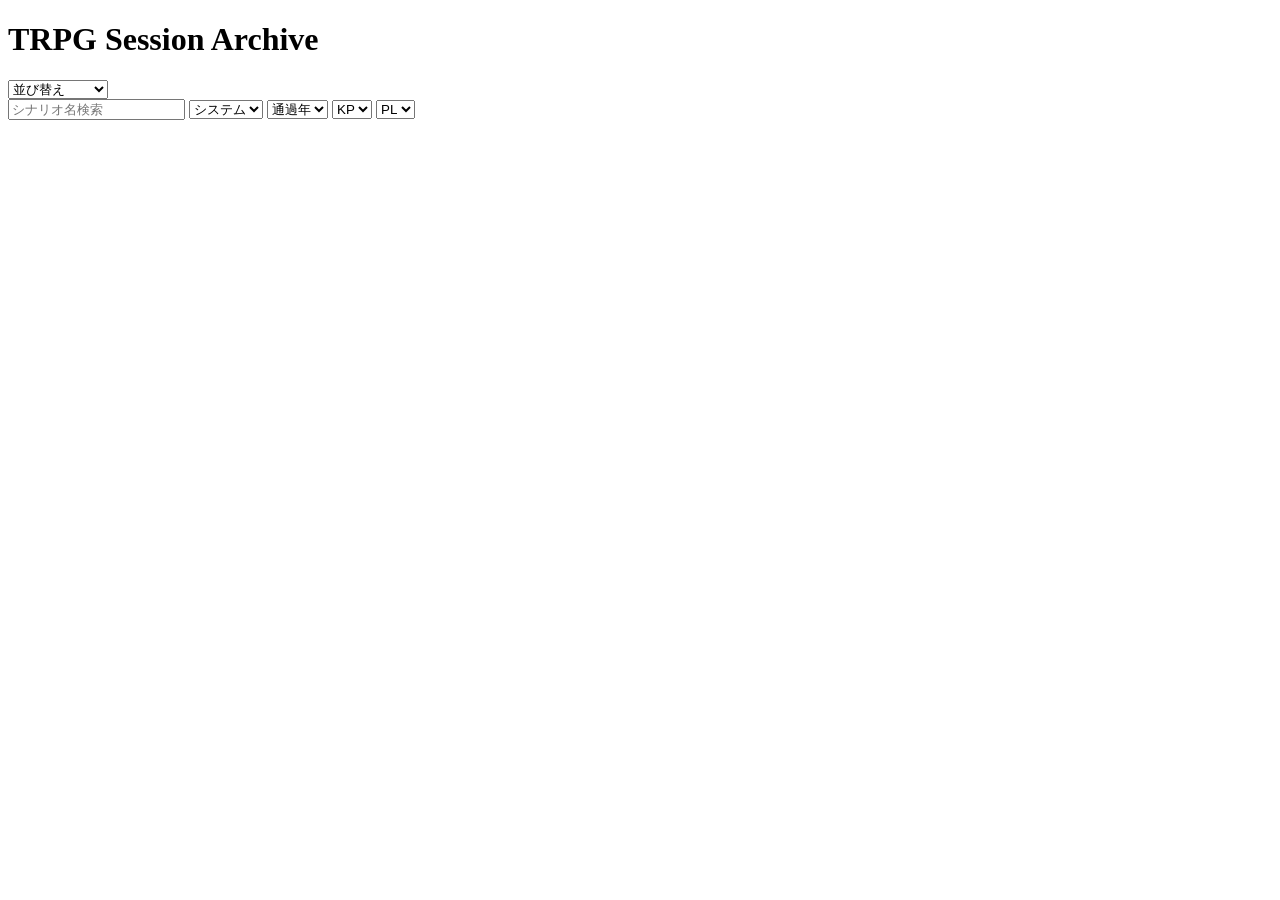
==== index.html @ f27bcd72 "Add files via upload" ====
<!DOCTYPE html>
<html lang="ja">

<head>

  <!-- 文字コード -->
  <meta charset="UTF-8">

  <!-- スマホ対応 -->
  <meta name="viewport" content="width=device-width, initial-scale=1.0">

  <!-- タブタイトル -->
  <title>TRPG Session Archive</title>

  <!-- CSS読み込み -->
  <link rel="stylesheet" href="style.css">

</head>

<body>

  <!-- サイトタイトル -->
  <h1>TRPG Session Archive</h1>

  <div class="top-bar">
    <select id="sortFilter">

      <option value="default">
        並び替え
      </option>

      <option value="title">
        シナリオ名順
      </option>

      <option value="year">
        通過年順
      </option>

      <option value="system">
        システム順
      </option>

      <option value="duration">
        総時間順
      </option>

    </select>

  </div>

  <!-- 検索・フィルタ -->
  <div class="controls">

    <!-- シナリオ名検索 -->
    <input
      type="text"
      id="searchInput"
      placeholder="シナリオ名検索">

    <!-- システム検索 -->
    <select id="systemFilter">
      <option value="">システム</option>
    </select>

    <!-- 通過年検索 -->
    <select id="yearFilter">
      <option value="">通過年</option>
    </select>

    <!-- KP検索 -->
    <select id="kpFilter">
      <option value="">KP</option>
    </select>

    <!-- PL検索 -->
    <select id="playerFilter">
      <option value="">PL</option>
    </select>

  </div>

  <!-- カード一覧表示場所 -->
  <div
    class="card-container"
    id="cardContainer">
  </div>

  <!-- JS読み込み -->
  <script src="script.js"></script>

</body>

</html>
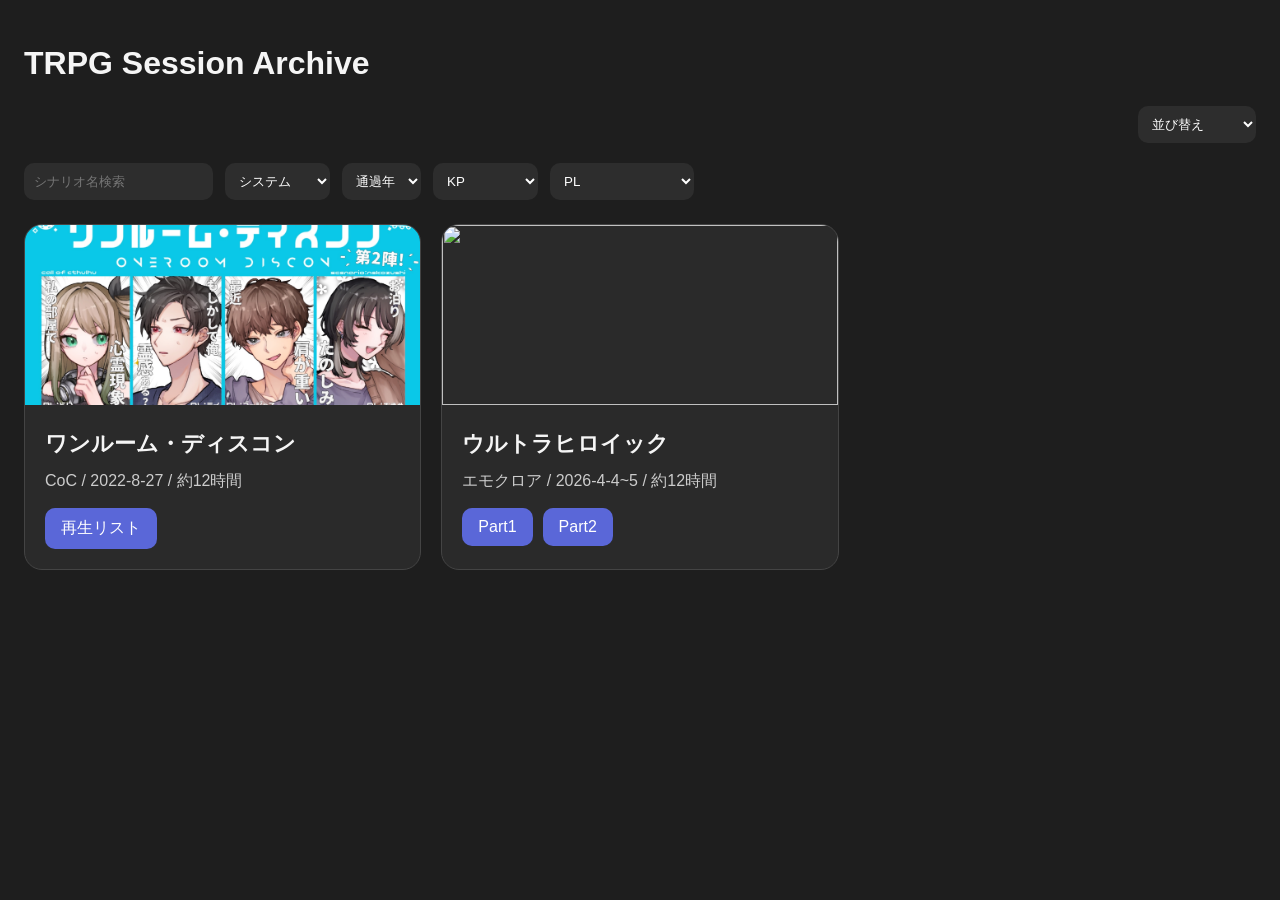
==== commit 21dcce71: "update" ====
--- a/index.html
+++ b/index.html
@@ -2,91 +2,51 @@
 <html lang="ja">
 
 <head>
-
-  <!-- 文字コード -->
   <meta charset="UTF-8">
-
-  <!-- スマホ対応 -->
   <meta name="viewport" content="width=device-width, initial-scale=1.0">
-
-  <!-- タブタイトル -->
   <title>TRPG Session Archive</title>
 
-  <!-- CSS読み込み -->
   <link rel="stylesheet" href="style.css">
-
 </head>
 
 <body>
 
-  <!-- サイトタイトル -->
   <h1>TRPG Session Archive</h1>
 
   <div class="top-bar">
     <select id="sortFilter">
-
-      <option value="default">
-        並び替え
-      </option>
-
-      <option value="title">
-        シナリオ名順
-      </option>
-
-      <option value="year">
-        通過年順
-      </option>
-
-      <option value="system">
-        システム順
-      </option>
-
-      <option value="duration">
-        総時間順
-      </option>
-
+      <option value="default">並び替え</option>
+      <option value="title">シナリオ名順</option>
+      <option value="year">通過年順</option>
+      <option value="system">システム順</option>
+      <option value="duration">総時間順</option>
     </select>
-
   </div>
 
-  <!-- 検索・フィルタ -->
   <div class="controls">
 
-    <!-- シナリオ名検索 -->
-    <input
-      type="text"
-      id="searchInput"
-      placeholder="シナリオ名検索">
+    <input type="text" id="searchInput" placeholder="シナリオ名検索">
 
-    <!-- システム検索 -->
     <select id="systemFilter">
       <option value="">システム</option>
     </select>
 
-    <!-- 通過年検索 -->
     <select id="yearFilter">
       <option value="">通過年</option>
     </select>
 
-    <!-- KP検索 -->
     <select id="kpFilter">
       <option value="">KP</option>
     </select>
 
-    <!-- PL検索 -->
     <select id="playerFilter">
       <option value="">PL</option>
     </select>
 
   </div>
 
-  <!-- カード一覧表示場所 -->
-  <div
-    class="card-container"
-    id="cardContainer">
-  </div>
+  <div class="card-container" id="cardContainer"></div>
 
-  <!-- JS読み込み -->
   <script src="script.js"></script>
 
 </body>
--- a/style.css
+++ b/style.css
@@ -0,0 +1,119 @@
+* {
+  box-sizing: border-box;
+}
+
+body {
+  margin: 0;
+  padding: 24px;
+  background: #1e1e1e;
+  color: #f5f5f5;
+  font-family: sans-serif;
+}
+
+h1 {
+  margin-bottom: 24px;
+}
+
+.top-bar {
+  display: flex;
+  justify-content: flex-end;
+  margin-bottom: 20px;
+}
+
+.controls {
+  display: flex;
+  flex-wrap: wrap;
+  gap: 12px;
+  margin-bottom: 24px;
+}
+
+input,
+select {
+  padding: 10px;
+  border-radius: 10px;
+  border: none;
+  background: #2d2d2d;
+  color: white;
+}
+
+.card-container {
+  display: grid;
+  grid-template-columns: repeat(auto-fill, minmax(320px, 1fr));
+  gap: 20px;
+}
+
+.card {
+  background: #2a2a2a;
+  border-radius: 18px;
+  border: 1px solid #444;
+  overflow: hidden;
+  transition: 0.2s;
+}
+
+.card:hover {
+  transform: translateY(-4px);
+}
+
+.thumbnail {
+  width: 100%;
+  height: 180px;
+  object-fit: cover;
+}
+
+.content {
+  padding: 20px;
+}
+
+.title {
+  font-size: 22px;
+  font-weight: bold;
+  margin-bottom: 12px;
+}
+
+.meta {
+  color: #ccc;
+  margin-bottom: 16px;
+}
+
+.playlist-button {
+  display: inline-block;
+  background: #5a67d8;
+  color: white;
+  padding: 10px 16px;
+  border-radius: 10px;
+  text-decoration: none;
+}
+
+.playlist-button:hover {
+  background: #7480e8;
+}
+
+.part-buttons {
+  display: flex;
+  gap: 10px;
+  flex-wrap: wrap;
+}
+
+.detail {
+  max-height: 0;
+  overflow: hidden;
+  transition: 0.3s;
+}
+
+.detail.open {
+  max-height: 500px;
+  margin-top: 20px;
+  padding-top: 16px;
+  border-top: 1px solid #444;
+}
+
+.detail-title {
+  font-weight: bold;
+  margin-top: 12px;
+}
+
+.memo {
+  background: #1d1d1d;
+  padding: 12px;
+  border-radius: 10px;
+}
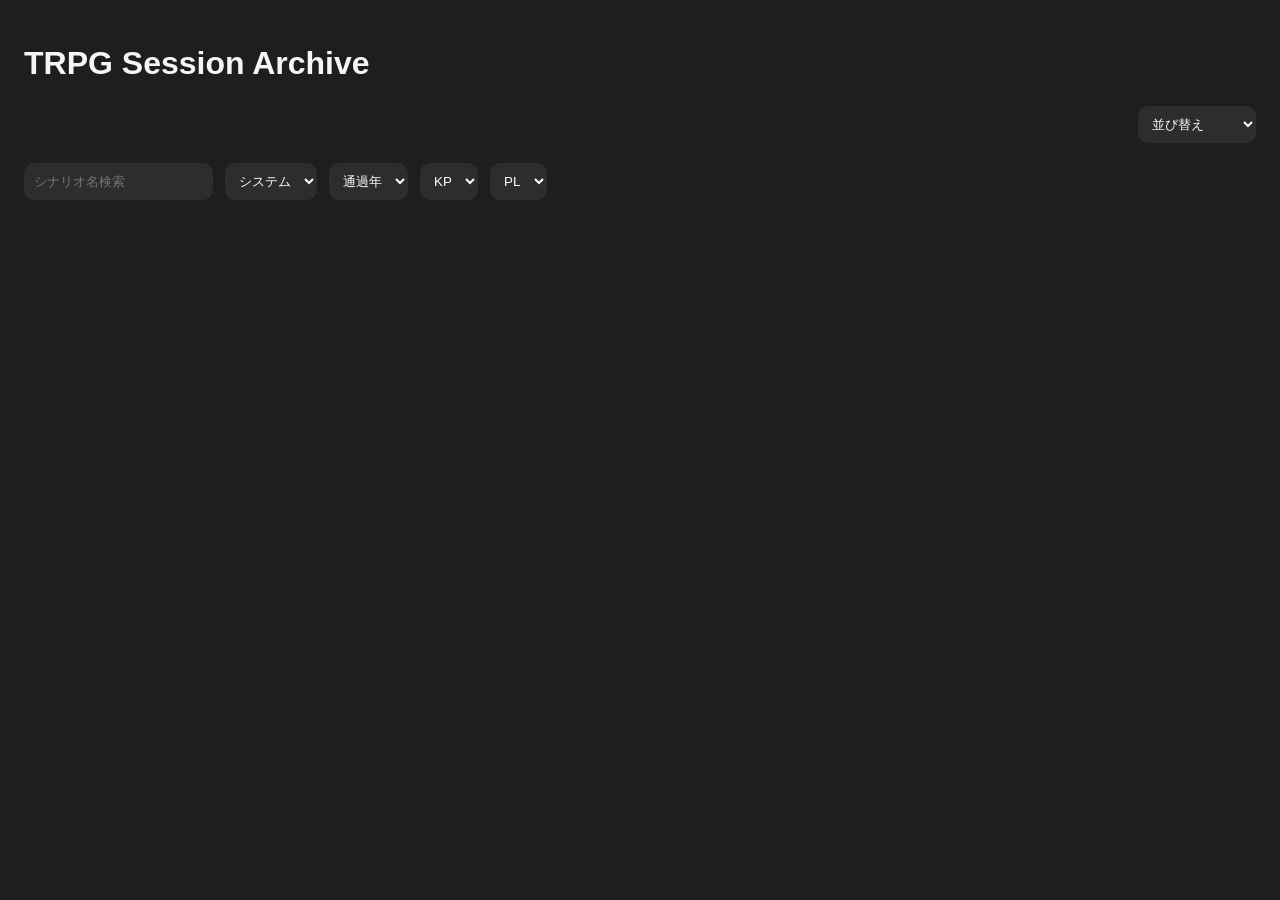
==== commit 6937c2fc: "メモ追加" ====
--- a/index.html
+++ b/index.html
@@ -2,17 +2,25 @@
 <html lang="ja">
 
 <head>
+  <!-- 文字コード設定 -->
   <meta charset="UTF-8">
+
+  <!-- スマホ対応 -->
   <meta name="viewport" content="width=device-width, initial-scale=1.0">
+
+  <!-- ブラウザタブに表示されるタイトル -->
   <title>TRPG Session Archive</title>
 
+  <!-- スタイルシート読み込み -->
   <link rel="stylesheet" href="style.css">
 </head>
 
 <body>
 
+  <!-- サイトタイトル -->
   <h1>TRPG Session Archive</h1>
 
+  <!-- 並び替えメニュー -->
   <div class="top-bar">
     <select id="sortFilter">
       <option value="default">並び替え</option>
@@ -23,30 +31,38 @@
     </select>
   </div>
 
+  <!-- 検索・絞り込みフィルター -->
   <div class="controls">
 
+    <!-- シナリオ名検索 -->
     <input type="text" id="searchInput" placeholder="シナリオ名検索">
 
+    <!-- システム絞り込み -->
     <select id="systemFilter">
       <option value="">システム</option>
     </select>
 
+    <!-- 通過年絞り込み -->
     <select id="yearFilter">
       <option value="">通過年</option>
     </select>
 
+    <!-- KP絞り込み -->
     <select id="kpFilter">
       <option value="">KP</option>
     </select>
 
+    <!-- PL絞り込み -->
     <select id="playerFilter">
       <option value="">PL</option>
     </select>
 
   </div>
 
+  <!-- セッションカード表示エリア -->
   <div class="card-container" id="cardContainer"></div>
 
+  <!-- カード生成・検索機能などの処理 -->
   <script src="script.js"></script>
 
 </body>
--- a/style.css
+++ b/style.css
@@ -1,119 +1,143 @@
+/* すべての要素を border-box に統一 */
+
 * {
   box-sizing: border-box;
+  }
+
+/* ページ全体 */
+body {
+margin: 0;
+padding: 24px;
+background: #1e1e1e;
+color: #f5f5f5;
+font-family: sans-serif;
 }
 
-body {
-  margin: 0;
-  padding: 24px;
-  background: #1e1e1e;
-  color: #f5f5f5;
-  font-family: sans-serif;
+/* ページタイトル */
+h1 {
+margin-bottom: 24px;
 }
 
-h1 {
-  margin-bottom: 24px;
+/* 上部の並び替えメニュー配置 */
+.top-bar {
+display: flex;
+justify-content: flex-end;
+margin-bottom: 20px;
 }
 
-.top-bar {
-  display: flex;
-  justify-content: flex-end;
-  margin-bottom: 20px;
+/* 検索・絞り込みエリア */
+.controls {
+display: flex;
+flex-wrap: wrap;
+gap: 12px;
+margin-bottom: 24px;
 }
 
-.controls {
-  display: flex;
-  flex-wrap: wrap;
-  gap: 12px;
-  margin-bottom: 24px;
+/* 入力欄・セレクトボックス共通デザイン */
+input,
+select {
+padding: 10px;
+border-radius: 10px;
+border: none;
+background: #2d2d2d;
+color: white;
 }
 
-input,
-select {
-  padding: 10px;
-  border-radius: 10px;
-  border: none;
-  background: #2d2d2d;
-  color: white;
+/* カード一覧表示エリア */
+.card-container {
+display: grid;
+grid-template-columns: repeat(auto-fill, minmax(320px, 1fr));
+gap: 20px;
+
+/* 開いたカードだけ高さを伸ばす */
+align-items: start;
 }
 
-.card-container {
-  display: grid;
-  grid-template-columns: repeat(auto-fill, minmax(320px, 1fr));
-  gap: 20px;
+/* セッションカード本体 */
+.card {
+background: #2a2a2a;
+border-radius: 18px;
+border: 1px solid #444;
+overflow: hidden;
+transition: 0.2s;
 }
 
-.card {
-  background: #2a2a2a;
-  border-radius: 18px;
-  border: 1px solid #444;
-  overflow: hidden;
-  transition: 0.2s;
+/* ホバー時に少し浮かせる */
+.card:hover {
+transform: translateY(-4px);
 }
 
-.card:hover {
-  transform: translateY(-4px);
+/* サムネイル画像 */
+.thumbnail {
+width: 100%;
+height: 180px;
+object-fit: cover;
 }
 
-.thumbnail {
-  width: 100%;
-  height: 180px;
-  object-fit: cover;
+/* カード内コンテンツ */
+.content {
+padding: 20px;
 }
 
-.content {
-  padding: 20px;
+/* シナリオタイトル */
+.title {
+font-size: 22px;
+font-weight: bold;
+margin-bottom: 12px;
 }
 
-.title {
-  font-size: 22px;
-  font-weight: bold;
-  margin-bottom: 12px;
+/* システム・日付・時間情報 */
+.meta {
+color: #ccc;
+margin-bottom: 16px;
 }
 
-.meta {
-  color: #ccc;
-  margin-bottom: 16px;
+/* プレイリストボタン */
+.playlist-button {
+display: inline-block;
+background: #5a67d8;
+color: white;
+padding: 10px 16px;
+border-radius: 10px;
+text-decoration: none;
 }
 
-.playlist-button {
-  display: inline-block;
-  background: #5a67d8;
-  color: white;
-  padding: 10px 16px;
-  border-radius: 10px;
-  text-decoration: none;
+/* ボタンホバー時 */
+.playlist-button:hover {
+background: #7480e8;
 }
 
-.playlist-button:hover {
-  background: #7480e8;
+/* Part分割シナリオ用ボタン群 */
+.part-buttons {
+display: flex;
+gap: 10px;
+flex-wrap: wrap;
 }
 
-.part-buttons {
-  display: flex;
-  gap: 10px;
-  flex-wrap: wrap;
+/* 詳細情報（初期状態は閉じる） */
+.detail {
+max-height: 0;
+overflow: hidden;
+transition: 0.3s;
 }
 
-.detail {
-  max-height: 0;
-  overflow: hidden;
-  transition: 0.3s;
+/* 詳細情報展開時 */
+.detail.open {
+max-height: 500px;
+margin-top: 20px;
+padding-top: 16px;
+border-top: 1px solid #444;
 }
 
-.detail.open {
-  max-height: 500px;
-  margin-top: 20px;
-  padding-top: 16px;
-  border-top: 1px solid #444;
+/* KP・PL見出し */
+.detail-title {
+font-weight: bold;
+margin-top: 12px;
 }
 
-.detail-title {
-  font-weight: bold;
-  margin-top: 12px;
+/* メモ欄 */
+.memo {
+background: #1d1d1d;
+padding: 12px;
+border-radius: 10px;
 }
-
-.memo {
-  background: #1d1d1d;
-  padding: 12px;
-  border-radius: 10px;
-}
